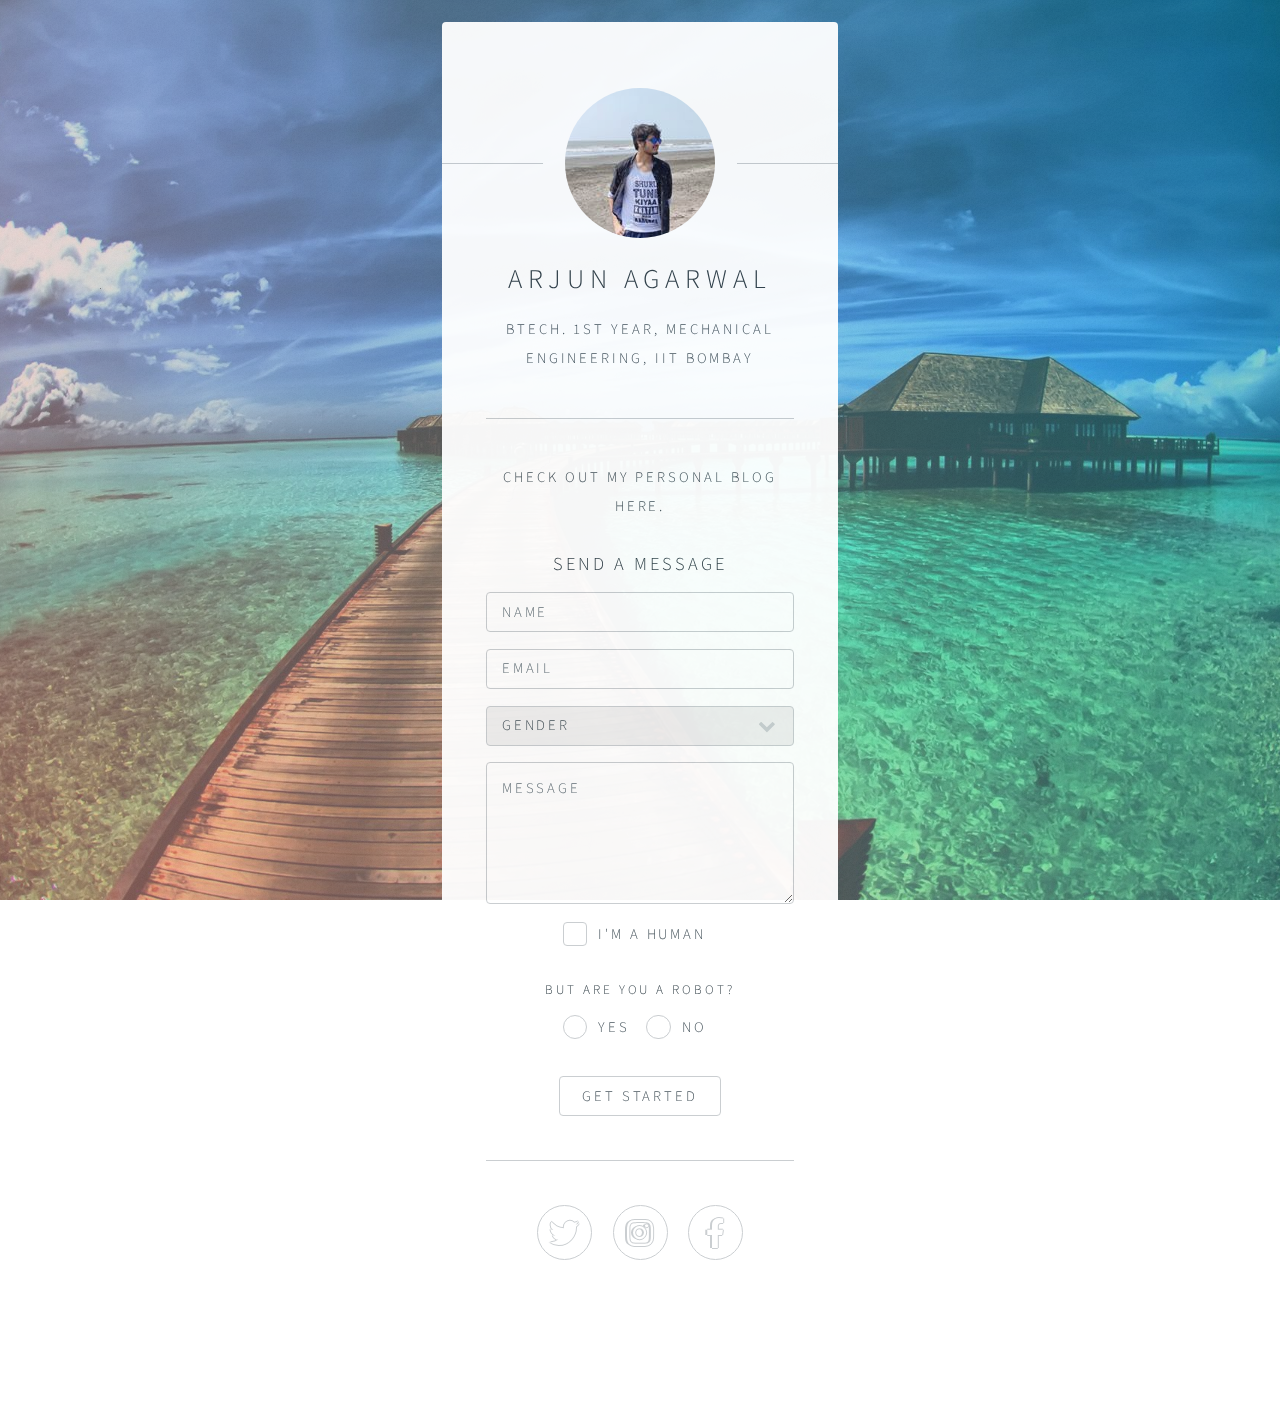
==== index.html @ ee479dd9 "first commit" ====
<!DOCTYPE HTML>
<!--
	Identity by HTML5 UP
	html5up.net | @ajlkn
	Free for personal and commercial use under the CCA 3.0 license (html5up.net/license)
-->
<html>
	<head>
		<title>Arjun's Landing Page</title>
		<meta charset="utf-8" />
		<meta name="viewport" content="width=device-width, initial-scale=1, user-scalable=no" />
		<link rel="stylesheet" href="assets/css/main.css" />
		<noscript><link rel="stylesheet" href="assets/css/noscript.css" /></noscript>
	</head>
	<body class="is-preload">
		

		<!-- Wrapper -->
			<div id="wrapper">

				<!-- Main -->
					<section id="main">
						<header>
							<span class="avatar"><img src="images/avatar.jpg" alt="" /></span>
							<h1>Arjun Agarwal</h1>
							<p>BTech. 1st Year, Mechanical Engineering, IIT Bombay</p>
						</header>
						
						<hr />
						<div> Check out my personal Blog <a href="blog/index.html">here.</a></div>
						 <br>
				
						<form method="post" action="#">
							<h2> Send a Message</h2>
							<div class="fields">
								<div class="field">
									<input type="text" name="name" id="name" placeholder="Name" />
								</div>
								<div class="field">
									<input type="email" name="email" id="email" placeholder="Email" />
								</div>
								<div class="field">
									<select name="department" id="department">
										<option value="">Gender</option>
										<option value="sales">Male</option>
										<option value="tech">Female</option>
										<option value="null">Others</option>
									</select>
								</div>
								<div class="field">
									<textarea name="message" id="message" placeholder="Message" rows="4"></textarea>
								</div>
								<div class="field">
									<input type="checkbox" id="human" name="human" /><label for="human">I'm a human</label>
								</div>
								<div class="field">
									<label>But are you a robot?</label>
									<input type="radio" id="robot_yes" name="robot" /><label for="robot_yes">Yes</label>
									<input type="radio" id="robot_no" name="robot" /><label for="robot_no">No</label>
								</div>
							</div>
							<ul class="actions special">
								<li><a href="#" class="button">Get Started</a></li>
							</ul>
						</form>
						<hr />
					
						<footer>
							<ul class="icons">
								<li><a href="https://twitter.com/aaarjunagarwal4" class="icon brands fa-twitter">Twitter</a></li>
								<li><a href="https://www.instagram.com/the_clairvoyant__/" class="icon brands fa-instagram">Instagram</a></li>
								<li><a href="https://www.facebook.com/Devils.fav.demon1" class="icon brands fa-facebook-f">Facebook</a></li>
							</ul>
						</footer>
					</section>

				<!-- Footer -->
					<footer id="footer">
						<ul class="copyright">
							<li>&copy; Arjun Agarwal</li><li>Design: <a href="http://html5up.net">HTML5 UP</a></li>
						</ul>
					</footer>

			</div>

		<!-- Scripts -->
			<script>
				if ('addEventListener' in window) {
					window.addEventListener('load', function() { document.body.className = document.body.className.replace(/\bis-preload\b/, ''); });
					document.body.className += (navigator.userAgent.match(/(MSIE|rv:11\.0)/) ? ' is-ie' : '');
				}
			</script>

	</body>
</html>
---- assets/css/main.css ----
@import url(fontawesome-all.min.css);
@import url("https://fonts.googleapis.com/css?family=Source+Sans+Pro:300");

/*
	Identity by HTML5 UP
	html5up.net | @ajlkn
	Free for personal and commercial use under the CCA 3.0 license (html5up.net/license)
*/

/* Icon (alt) */

	html, body, div, span, applet, object,
	iframe, h1, h2, h3, h4, h5, h6, p, blockquote,
	pre, a, abbr, acronym, address, big, cite,
	code, del, dfn, em, img, ins, kbd, q, s, samp,
	small, strike, strong, sub, sup, tt, var, b,
	u, i, center, dl, dt, dd, ol, ul, li, fieldset,
	form, label, legend, table, caption, tbody,
	tfoot, thead, tr, th, td, article, aside,
	canvas, details, embed, figure, figcaption,
	footer, header, hgroup, menu, nav, output, ruby,
	section, summary, time, mark, audio, video {
		margin: 0;
		padding: 0;
		border: 0;
		font-size: 100%;
		font: inherit;
		vertical-align: baseline;
	}

	article, aside, details, figcaption, figure,
	footer, header, hgroup, menu, nav, section {
		display: block;
	}

	body {
		line-height: 1;
	}

	ol, ul {
		list-style: none;
	}

	blockquote, q {
		quotes: none;
	}

		blockquote:before, blockquote:after, q:before, q:after {
			content: '';
			content: none;
		}

	table {
		border-collapse: collapse;
		border-spacing: 0;
	}

	body {
		-webkit-text-size-adjust: none;
	}

	mark {
		background-color: transparent;
		color: inherit;
	}

	input::-moz-focus-inner {
		border: 0;
		padding: 0;
	}

	input, select, textarea {
		-moz-appearance: none;
		-webkit-appearance: none;
		-ms-appearance: none;
		appearance: none;
	}

/* Basic */

	@media screen and (max-width: 480px) {

		html, body {
			min-width: 320px;
		}

	}

	html {
		box-sizing: border-box;
	}

	*, *:before, *:after {
		box-sizing: inherit;
	}

	body.is-preload *, body.is-preload *:before, body.is-preload *:after {
		-moz-animation: none !important;
		-webkit-animation: none !important;
		-ms-animation: none !important;
		animation: none !important;
		-moz-transition: none !important;
		-webkit-transition: none !important;
		-ms-transition: none !important;
		transition: none !important;
	}

	html {
		height: 100%;
	}

	body {
		height: 100%;
		background-color: #ffffff;
		background-image: url("images/overlay.png"), -moz-linear-gradient(60deg, rgba(255, 165, 150, 0.5) 5%, rgba(0, 228, 255, 0.35)), url("../../images/bg.jpg");
		background-image: url("images/overlay.png"), -webkit-linear-gradient(60deg, rgba(255, 165, 150, 0.5) 5%, rgba(0, 228, 255, 0.35)), url("../../images/bg.jpg");
		background-image: url("images/overlay.png"), -ms-linear-gradient(60deg, rgba(255, 165, 150, 0.5) 5%, rgba(0, 228, 255, 0.35)), url("../../images/bg.jpg");
		background-image: url("images/overlay.png"), linear-gradient(60deg, rgba(255, 165, 150, 0.5) 5%, rgba(0, 228, 255, 0.35)), url("../../images/bg.jpg");
		background-repeat: repeat,			no-repeat,			no-repeat;
		background-size: 100px 100px, cover,				cover;
		background-position: top left,		center center,		bottom center;
		background-attachment: fixed,			fixed,				fixed;
	}

		body:after {
			content: '';
			display: block;
			position: fixed;
			top: 0;
			left: 0;
			width: 100%;
			height: inherit;
			opacity: 0;
			z-index: 1;
			background-color: #ffffff;
			background-image: url("images/overlay.png"), -moz-linear-gradient(60deg, rgba(255, 165, 150, 0.5) 5%, rgba(0, 228, 255, 0.35));
			background-image: url("images/overlay.png"), -webkit-linear-gradient(60deg, rgba(255, 165, 150, 0.5) 5%, rgba(0, 228, 255, 0.35));
			background-image: url("images/overlay.png"), -ms-linear-gradient(60deg, rgba(255, 165, 150, 0.5) 5%, rgba(0, 228, 255, 0.35));
			background-image: url("images/overlay.png"), linear-gradient(60deg, rgba(255, 165, 150, 0.5) 5%, rgba(0, 228, 255, 0.35));
			background-repeat: repeat,			no-repeat;
			background-size: 100px 100px, cover;
			background-position: top left,		center center;
			-moz-transition: opacity 1.75s ease-out;
			-webkit-transition: opacity 1.75s ease-out;
			-ms-transition: opacity 1.75s ease-out;
			transition: opacity 1.75s ease-out;
		}

		body.is-preload:after {
			opacity: 1;
		}

/* Type */

	body, input, select, textarea {
		color: #414f57;
		font-family: "Source Sans Pro", Helvetica, sans-serif;
		font-size: 14pt;
		font-weight: 300;
		line-height: 2;
		letter-spacing: 0.2em;
		text-transform: uppercase;
	}

		@media screen and (max-width: 1680px) {

			body, input, select, textarea {
				font-size: 11pt;
			}

		}

		@media screen and (max-width: 480px) {

			body, input, select, textarea {
				font-size: 10pt;
				line-height: 1.75;
			}

		}

	a {
		-moz-transition: color 0.2s ease, border-color 0.2s ease;
		-webkit-transition: color 0.2s ease, border-color 0.2s ease;
		-ms-transition: color 0.2s ease, border-color 0.2s ease;
		transition: color 0.2s ease, border-color 0.2s ease;
		color: inherit;
		text-decoration: none;
	}

		a:before {
			-moz-transition: color 0.2s ease, text-shadow 0.2s ease;
			-webkit-transition: color 0.2s ease, text-shadow 0.2s ease;
			-ms-transition: color 0.2s ease, text-shadow 0.2s ease;
			transition: color 0.2s ease, text-shadow 0.2s ease;
		}

		a:hover {
			color: #ff7496;
		}

	strong, b {
		color: #313f47;
	}

	em, i {
		font-style: italic;
	}

	p {
		margin: 0 0 1.5em 0;
	}

	h1, h2, h3, h4, h5, h6 {
		color: #313f47;
		line-height: 1.5;
		margin: 0 0 0.75em 0;
	}

		h1 a, h2 a, h3 a, h4 a, h5 a, h6 a {
			color: inherit;
			text-decoration: none;
		}

	h1 {
		font-size: 1.85em;
		letter-spacing: 0.22em;
		margin: 0 0 0.525em 0;
	}

	h2 {
		font-size: 1.25em;
	}

	h3 {
		font-size: 1em;
	}

	h4 {
		font-size: 1em;
	}

	h5 {
		font-size: 1em;
	}

	h6 {
		font-size: 1em;
	}

	@media screen and (max-width: 480px) {

		h1 {
			font-size: 1.65em;
		}

	}

	sub {
		font-size: 0.8em;
		position: relative;
		top: 0.5em;
	}

	sup {
		font-size: 0.8em;
		position: relative;
		top: -0.5em;
	}

	hr {
		border: 0;
		border-bottom: solid 1px #c8cccf;
		margin: 3em 0;
	}

/* Form */

	form {
		margin: 0 0 1.5em 0;
	}

		form > :last-child {
			margin-bottom: 0;
		}

		form > .fields {
			display: -moz-flex;
			display: -webkit-flex;
			display: -ms-flex;
			display: flex;
			-moz-flex-wrap: wrap;
			-webkit-flex-wrap: wrap;
			-ms-flex-wrap: wrap;
			flex-wrap: wrap;
			width: calc(100% + 2.25em);
			margin: -1.125em 0 1.5em -1.125em;
		}

			form > .fields > .field {
				-moz-flex-grow: 0;
				-webkit-flex-grow: 0;
				-ms-flex-grow: 0;
				flex-grow: 0;
				-moz-flex-shrink: 0;
				-webkit-flex-shrink: 0;
				-ms-flex-shrink: 0;
				flex-shrink: 0;
				padding: 1.125em 0 0 1.125em;
				width: calc(100% - 1.125em);
			}

				form > .fields > .field.half {
					width: calc(50% - 0.5625em);
				}

				form > .fields > .field.third {
					width: calc(100%/3 - 0.375em);
				}

				form > .fields > .field.quarter {
					width: calc(25% - 0.28125em);
				}

		@media screen and (max-width: 480px) {

			form > .fields {
				width: calc(100% + 2.25em);
				margin: -1.125em 0 1.5em -1.125em;
			}

				form > .fields > .field {
					padding: 1.125em 0 0 1.125em;
					width: calc(100% - 1.125em);
				}

					form > .fields > .field.half {
						width: calc(100% - 1.125em);
					}

					form > .fields > .field.third {
						width: calc(100% - 1.125em);
					}

					form > .fields > .field.quarter {
						width: calc(100% - 1.125em);
					}

		}

	label {
		color: #313f47;
		display: block;
		font-size: 0.9em;
		margin: 0 0 0.75em 0;
	}

	input[type="text"],
	input[type="password"],
	input[type="email"],
	input[type="tel"],
	select,
	textarea {
		-moz-appearance: none;
		-webkit-appearance: none;
		-ms-appearance: none;
		appearance: none;
		border-radius: 4px;
		border: solid 1px #c8cccf;
		color: inherit;
		display: block;
		outline: 0;
		padding: 0 1em;
		text-decoration: none;
		width: 100%;
	}

		input[type="text"]:invalid,
		input[type="password"]:invalid,
		input[type="email"]:invalid,
		input[type="tel"]:invalid,
		select:invalid,
		textarea:invalid {
			box-shadow: none;
		}

		input[type="text"]:focus,
		input[type="password"]:focus,
		input[type="email"]:focus,
		input[type="tel"]:focus,
		select:focus,
		textarea:focus {
			border-color: #ff7496;
		}

	select {
		background-image: url("data:image/svg+xml;charset=utf8,%3Csvg xmlns='http://www.w3.org/2000/svg' width='40' height='40' preserveAspectRatio='none' viewBox='0 0 40 40'%3E%3Cpath d='M9.4,12.3l10.4,10.4l10.4-10.4c0.2-0.2,0.5-0.4,0.9-0.4c0.3,0,0.6,0.1,0.9,0.4l3.3,3.3c0.2,0.2,0.4,0.5,0.4,0.9 c0,0.4-0.1,0.6-0.4,0.9L20.7,31.9c-0.2,0.2-0.5,0.4-0.9,0.4c-0.3,0-0.6-0.1-0.9-0.4L4.3,17.3c-0.2-0.2-0.4-0.5-0.4-0.9 c0-0.4,0.1-0.6,0.4-0.9l3.3-3.3c0.2-0.2,0.5-0.4,0.9-0.4S9.1,12.1,9.4,12.3z' fill='%23c8cccf' /%3E%3C/svg%3E");
		background-size: 1.25rem;
		background-repeat: no-repeat;
		background-position: calc(100% - 1rem) center;
		height: 2.75em;
		padding-right: 2.75em;
		text-overflow: ellipsis;
	}

		select option {
			color: #313f47;
			background: #ffffff;
		}

		select:focus::-ms-value {
			background-color: transparent;
		}

		select::-ms-expand {
			display: none;
		}

	input[type="text"],
	input[type="password"],
	input[type="email"],
	select {
		height: 2.75em;
	}

	textarea {
		padding: 0.75em 1em;
	}

	input[type="checkbox"],
	input[type="radio"] {
		-moz-appearance: none;
		-webkit-appearance: none;
		-ms-appearance: none;
		appearance: none;
		display: block;
		float: left;
		margin-right: -2em;
		opacity: 0;
		width: 1em;
		z-index: -1;
	}

		input[type="checkbox"] + label,
		input[type="radio"] + label {
			text-decoration: none;
			color: #414f57;
			cursor: pointer;
			display: inline-block;
			font-size: 1em;
			font-weight: 300;
			padding-left: 2.4em;
			padding-right: 0.75em;
			position: relative;
		}

			input[type="checkbox"] + label:before,
			input[type="radio"] + label:before {
				-moz-osx-font-smoothing: grayscale;
				-webkit-font-smoothing: antialiased;
				display: inline-block;
				font-style: normal;
				font-variant: normal;
				text-rendering: auto;
				line-height: 1;
				text-transform: none !important;
				font-family: 'Font Awesome 5 Free';
				font-weight: 900;
			}

			input[type="checkbox"] + label:before,
			input[type="radio"] + label:before {
				border-radius: 4px;
				border: solid 1px #c8cccf;
				content: '';
				display: inline-block;
				font-size: 0.8em;
				height: 2.0625em;
				left: 0;
				line-height: 2.0625em;
				position: absolute;
				text-align: center;
				top: 0.15em;
				width: 2.0625em;
			}

		input[type="checkbox"]:checked + label:before,
		input[type="radio"]:checked + label:before {
			color: #ff7496;
			content: '\f00c';
		}

		input[type="checkbox"]:focus + label:before,
		input[type="radio"]:focus + label:before {
			border-color: #ff7496;
		}

	input[type="checkbox"] + label:before {
		border-radius: 4px;
	}

	input[type="radio"] + label:before {
		border-radius: 100%;
	}

	::-webkit-input-placeholder {
		color: #616f77 !important;
		opacity: 1.0;
	}

	:-moz-placeholder {
		color: #616f77 !important;
		opacity: 1.0;
	}

	::-moz-placeholder {
		color: #616f77 !important;
		opacity: 1.0;
	}

	:-ms-input-placeholder {
		color: #616f77 !important;
		opacity: 1.0;
	}

/* Icon */

	.icon {
		text-decoration: none;
		position: relative;
		border-bottom: none;
	}

		.icon:before {
			-moz-osx-font-smoothing: grayscale;
			-webkit-font-smoothing: antialiased;
			display: inline-block;
			font-style: normal;
			font-variant: normal;
			text-rendering: auto;
			line-height: 1;
			text-transform: none !important;
			font-family: 'Font Awesome 5 Free';
			font-weight: 400;
		}

		.icon > .label {
			display: none;
		}

		.icon:before {
			line-height: inherit;
		}

		.icon.solid:before {
			font-weight: 900;
		}

		.icon.brands:before {
			font-family: 'Font Awesome 5 Brands';
		}

/* List */

	ol {
		list-style: decimal;
		margin: 0 0 1.5em 0;
		padding-left: 1.25em;
	}

		ol li {
			padding-left: 0.25em;
		}

	ul {
		list-style: disc;
		margin: 0 0 1.5em 0;
		padding-left: 1em;
	}

		ul li {
			padding-left: 0.5em;
		}

		ul.alt {
			list-style: none;
			padding-left: 0;
		}

			ul.alt li {
				border-top: solid 1px #c8cccf;
				padding: 0.5em 0;
			}

				ul.alt li:first-child {
					border-top: 0;
					padding-top: 0;
				}

	dl {
		margin: 0 0 1.5em 0;
	}

		dl dt {
			display: block;
			margin: 0 0 0.75em 0;
		}

		dl dd {
			margin-left: 1.5em;
		}

/* Actions */

	ul.actions {
		display: -moz-flex;
		display: -webkit-flex;
		display: -ms-flex;
		display: flex;
		cursor: default;
		list-style: none;
		margin-left: -0.75em;
		padding-left: 0;
	}

		ul.actions li {
			padding: 0 0 0 0.75em;
			vertical-align: middle;
		}

		ul.actions.special {
			-moz-justify-content: center;
			-webkit-justify-content: center;
			-ms-justify-content: center;
			justify-content: center;
			width: 100%;
			margin-left: 0;
		}

			ul.actions.special li:first-child {
				padding-left: 0;
			}

		ul.actions.stacked {
			-moz-flex-direction: column;
			-webkit-flex-direction: column;
			-ms-flex-direction: column;
			flex-direction: column;
			margin-left: 0;
		}

			ul.actions.stacked li {
				padding: 0.975em 0 0 0;
			}

				ul.actions.stacked li:first-child {
					padding-top: 0;
				}

		ul.actions.fit {
			width: calc(100% + 0.75em);
		}

			ul.actions.fit li {
				-moz-flex-grow: 1;
				-webkit-flex-grow: 1;
				-ms-flex-grow: 1;
				flex-grow: 1;
				-moz-flex-shrink: 1;
				-webkit-flex-shrink: 1;
				-ms-flex-shrink: 1;
				flex-shrink: 1;
				width: 100%;
			}

				ul.actions.fit li > * {
					width: 100%;
				}

			ul.actions.fit.stacked {
				width: 100%;
			}

		@media screen and (max-width: 480px) {

			ul.actions:not(.fixed) {
				-moz-flex-direction: column;
				-webkit-flex-direction: column;
				-ms-flex-direction: column;
				flex-direction: column;
				margin-left: 0;
				width: 100% !important;
			}

				ul.actions:not(.fixed) li {
					-moz-flex-grow: 1;
					-webkit-flex-grow: 1;
					-ms-flex-grow: 1;
					flex-grow: 1;
					-moz-flex-shrink: 1;
					-webkit-flex-shrink: 1;
					-ms-flex-shrink: 1;
					flex-shrink: 1;
					padding: 0.75em 0 0 0;
					text-align: center;
					width: 100%;
				}

					ul.actions:not(.fixed) li > * {
						width: 100%;
					}

					ul.actions:not(.fixed) li:first-child {
						padding-top: 0;
					}

					ul.actions:not(.fixed) li input[type="submit"],
					ul.actions:not(.fixed) li input[type="reset"],
					ul.actions:not(.fixed) li input[type="button"],
					ul.actions:not(.fixed) li button,
					ul.actions:not(.fixed) li .button {
						width: 100%;
					}

						ul.actions:not(.fixed) li input[type="submit"].icon:before,
						ul.actions:not(.fixed) li input[type="reset"].icon:before,
						ul.actions:not(.fixed) li input[type="button"].icon:before,
						ul.actions:not(.fixed) li button.icon:before,
						ul.actions:not(.fixed) li .button.icon:before {
							margin-left: -0.5rem;
						}

		}

/* Icons */

	ul.icons {
		cursor: default;
		list-style: none;
		padding-left: 0;
		margin-top: -0.675em;
	}

		ul.icons li {
			display: inline-block;
			padding: 0.675em 0.5em;
		}

			ul.icons li a {
				text-decoration: none;
				position: relative;
				display: block;
				width: 3.75em;
				height: 3.75em;
				border-radius: 100%;
				border: solid 1px #c8cccf;
				line-height: 3.75em;
				overflow: hidden;
				text-align: center;
				text-indent: 3.75em;
				white-space: nowrap;
			}

				ul.icons li a:before {
					-moz-osx-font-smoothing: grayscale;
					-webkit-font-smoothing: antialiased;
					display: inline-block;
					font-style: normal;
					font-variant: normal;
					text-rendering: auto;
					line-height: 1;
					text-transform: none !important;
					font-family: 'Font Awesome 5 Free';
					font-weight: 400;
				}

				ul.icons li a:before {
					color: #ffffff;
					text-shadow: 1.25px 0px 0px #c8cccf, -1.25px 0px 0px #c8cccf, 0px 1.25px 0px #c8cccf, 0px -1.25px 0px #c8cccf;
				}

				ul.icons li a:hover:before {
					text-shadow: 1.25px 0px 0px #ff7496, -1.25px 0px 0px #ff7496, 0px 1.25px 0px #ff7496, 0px -1.25px 0px #ff7496;
				}

				ul.icons li a:before {
					position: absolute;
					top: 0;
					left: 0;
					width: inherit;
					height: inherit;
					font-size: 1.85rem;
					line-height: inherit;
					text-align: center;
					text-indent: 0;
				}

				ul.icons li a:hover {
					border-color: #ff7496;
				}

		@media screen and (max-width: 480px) {

			ul.icons li a:before {
				font-size: 1.5rem;
			}

		}

/* Button */

	input[type="submit"],
	input[type="reset"],
	input[type="button"],
	button,
	.button {
		-moz-appearance: none;
		-webkit-appearance: none;
		-ms-appearance: none;
		appearance: none;
		-moz-transition: background-color 0.2s ease-in-out, border-color 0.2s ease-in-out, color 0.2s ease-in-out;
		-webkit-transition: background-color 0.2s ease-in-out, border-color 0.2s ease-in-out, color 0.2s ease-in-out;
		-ms-transition: background-color 0.2s ease-in-out, border-color 0.2s ease-in-out, color 0.2s ease-in-out;
		transition: background-color 0.2s ease-in-out, border-color 0.2s ease-in-out, color 0.2s ease-in-out;
		display: inline-block;
		height: 2.75em;
		line-height: 2.75em;
		padding: 0 1.5em;
		background-color: transparent;
		border-radius: 4px;
		border: solid 1px #c8cccf;
		color: #414f57 !important;
		cursor: pointer;
		text-align: center;
		text-decoration: none;
		white-space: nowrap;
	}

		input[type="submit"]:hover,
		input[type="reset"]:hover,
		input[type="button"]:hover,
		button:hover,
		.button:hover {
			border-color: #ff7496;
			color: #ff7496 !important;
		}

		input[type="submit"].icon,
		input[type="reset"].icon,
		input[type="button"].icon,
		button.icon,
		.button.icon {
			padding-left: 1.35em;
		}

			input[type="submit"].icon:before,
			input[type="reset"].icon:before,
			input[type="button"].icon:before,
			button.icon:before,
			.button.icon:before {
				margin-right: 0.5em;
			}

		input[type="submit"].fit,
		input[type="reset"].fit,
		input[type="button"].fit,
		button.fit,
		.button.fit {
			width: 100%;
		}

		input[type="submit"].small,
		input[type="reset"].small,
		input[type="button"].small,
		button.small,
		.button.small {
			font-size: 0.8em;
		}

		input[type="submit"].large,
		input[type="reset"].large,
		input[type="button"].large,
		button.large,
		.button.large {
			font-size: 1.35em;
		}

		input[type="submit"].disabled, input[type="submit"]:disabled,
		input[type="reset"].disabled,
		input[type="reset"]:disabled,
		input[type="button"].disabled,
		input[type="button"]:disabled,
		button.disabled,
		button:disabled,
		.button.disabled,
		.button:disabled {
			pointer-events: none;
			opacity: 0.5;
		}

/* Main */

	#main {
		-moz-transform-origin: 50% 50%;
		-webkit-transform-origin: 50% 50%;
		-ms-transform-origin: 50% 50%;
		transform-origin: 50% 50%;
		-moz-transform: rotateX(0deg);
		-webkit-transform: rotateX(0deg);
		-ms-transform: rotateX(0deg);
		transform: rotateX(0deg);
		-moz-transition: opacity 1s ease, -moz-transform 1s ease;
		-webkit-transition: opacity 1s ease, -webkit-transform 1s ease;
		-ms-transition: opacity 1s ease, -ms-transform 1s ease;
		transition: opacity 1s ease, transform 1s ease;
		padding: 4.5em 3em 3em 3em ;
		background: #ffffff;
		border-radius: 4px;
		cursor: default;
		max-width: 100%;
		opacity: 0.95;
		position: relative;
		text-align: center;
		width: 27em;
	}

		#main .avatar {
			position: relative;
			display: block;
			margin-bottom: 1.5em;
		}

			#main .avatar img {
				display: block;
				margin: 0 auto;
				border-radius: 100%;
				box-shadow: 0 0 0 1.5em #ffffff;
			}

			#main .avatar:before {
				content: '';
				display: block;
				position: absolute;
				top: 50%;
				left: -3em;
				width: calc(100% + 6em);
				height: 1px;
				z-index: -1;
				background: #c8cccf;
			}

		@media screen and (max-width: 480px) {

			#main {
				padding: 4em 2em 2.5em 2em ;
				width: 100%;
			}

				#main .avatar:before {
					left: -2em;
					width: calc(100% + 4em);
				}

		}

		body.is-preload #main {
			-moz-transform: rotateX(15deg);
			-webkit-transform: rotateX(15deg);
			-ms-transform: rotateX(15deg);
			transform: rotateX(15deg);
			opacity: 0;
		}

/* Footer */

	#footer {
		-moz-align-self: -moz-flex-end;
		-webkit-align-self: -webkit-flex-end;
		-ms-align-self: -ms-flex-end;
		align-self: flex-end;
		width: 100%;
		padding: 1.5em 0 0 0;
		color: rgba(255, 255, 255, 0.75);
		cursor: default;
		text-align: center;
	}

		#footer .copyright {
			margin: 0;
			padding: 0;
			font-size: 0.9em;
			list-style: none;
		}

			#footer .copyright li {
				display: inline-block;
				margin: 0 0 0 0.45em;
				padding: 0 0 0 0.85em;
				border-left: solid 1px rgba(255, 255, 255, 0.5);
				line-height: 1;
			}

				#footer .copyright li:first-child {
					border-left: 0;
				}

/* Wrapper */

	#wrapper {
		display: -moz-flex;
		display: -webkit-flex;
		display: -ms-flex;
		display: flex;
		-moz-align-items: center;
		-webkit-align-items: center;
		-ms-align-items: center;
		align-items: center;
		-moz-justify-content: space-between;
		-webkit-justify-content: space-between;
		-ms-justify-content: space-between;
		justify-content: space-between;
		-moz-flex-direction: column;
		-webkit-flex-direction: column;
		-ms-flex-direction: column;
		flex-direction: column;
		-moz-perspective: 1000px;
		-webkit-perspective: 1000px;
		-ms-perspective: 1000px;
		perspective: 1000px;
		position: relative;
		min-height: 100%;
		padding: 1.5em;
		z-index: 2;
	}

		#wrapper > * {
			z-index: 1;
		}

		#wrapper:before {
			content: '';
			display: block;
		}

		@media screen and (max-width: 360px) {

			#wrapper {
				padding: 0.75em;
			}

		}

		body.is-ie #wrapper {
			height: 100%;
		}
---- assets/css/noscript.css ----
/*
	Identity by HTML5 UP
	html5up.net | @ajlkn
	Free for personal and commercial use under the CCA 3.0 license (html5up.net/license)
*/

/* Basic */

	body:after {
		display: none;
	}

/* Main */

	#main {
		-moz-transform: none !important;
		-webkit-transform: none !important;
		-ms-transform: none !important;
		transform: none !important;
		opacity: 1 !important;
	}
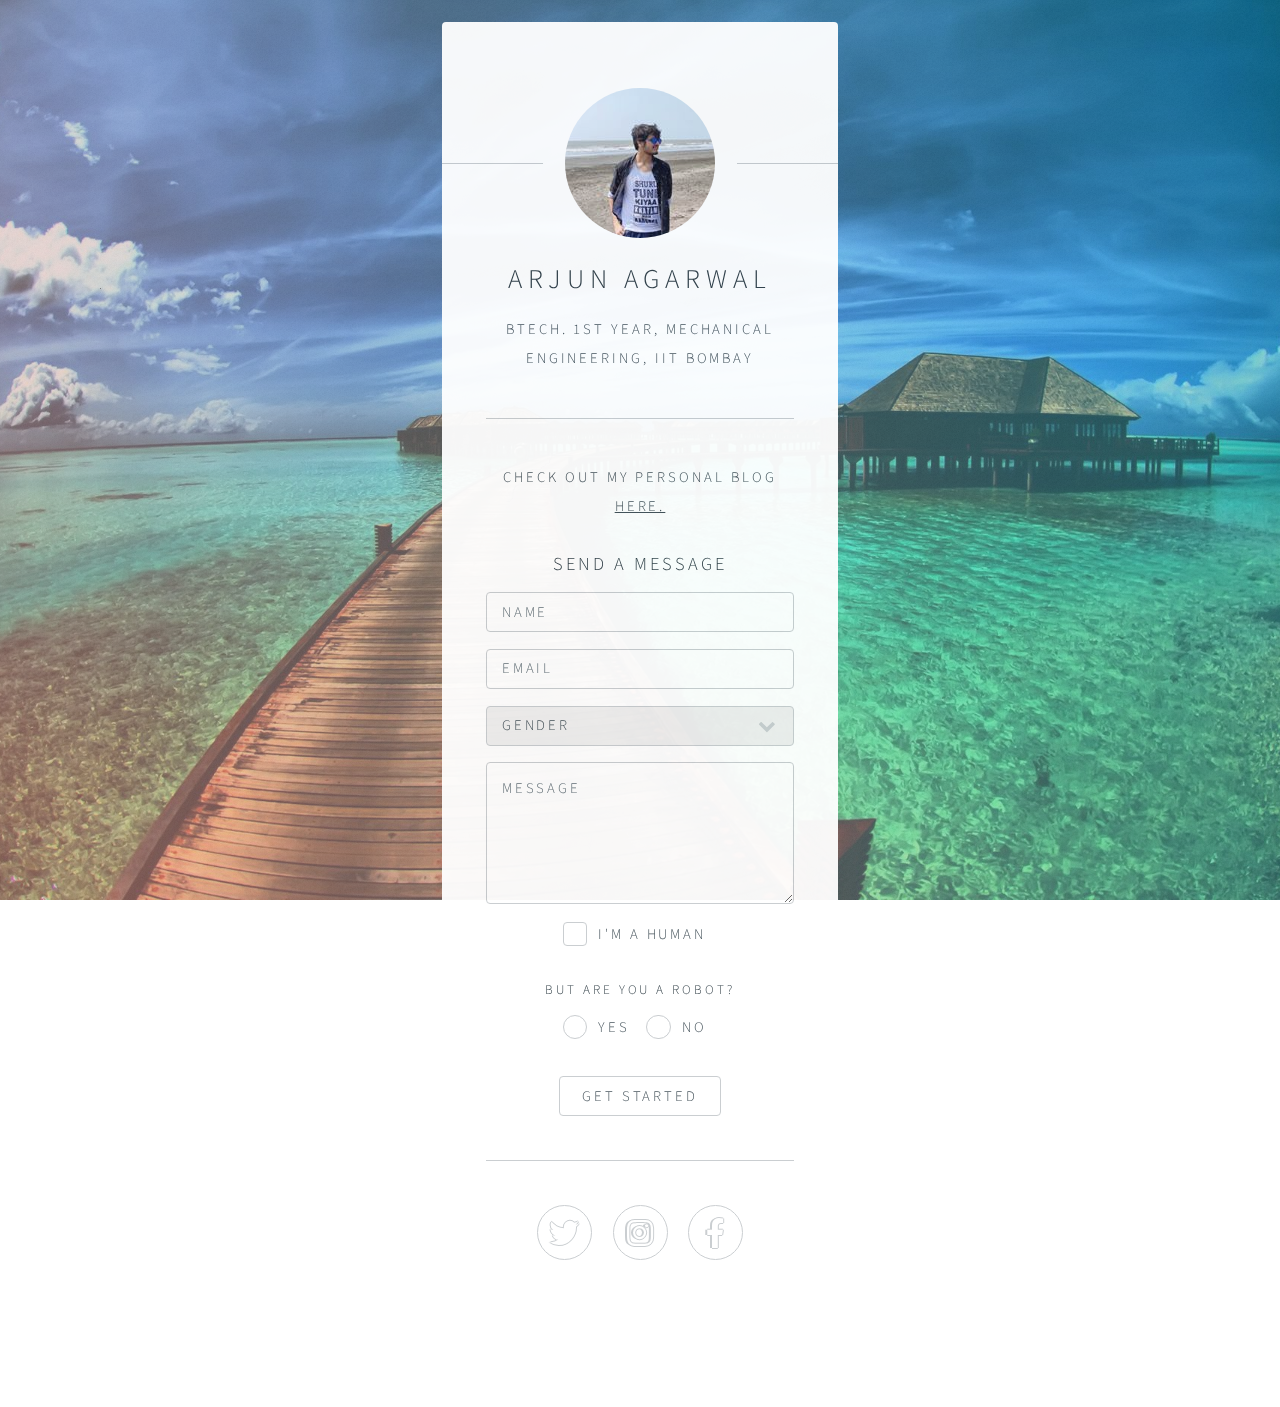
==== commit 5928448f: "Update index.html" ====
--- a/index.html
+++ b/index.html
@@ -27,7 +27,7 @@
 						</header>
 						
 						<hr />
-						<div> Check out my personal Blog <a href="blog/index.html">here.</a></div>
+						<div> Check out my personal Blog <u><a href="blog/index.html">here.</a></u></div>
 						 <br>
 				
 						<form method="post" action="#">
@@ -92,4 +92,4 @@
 			</script>
 
 	</body>
-</html>+</html>
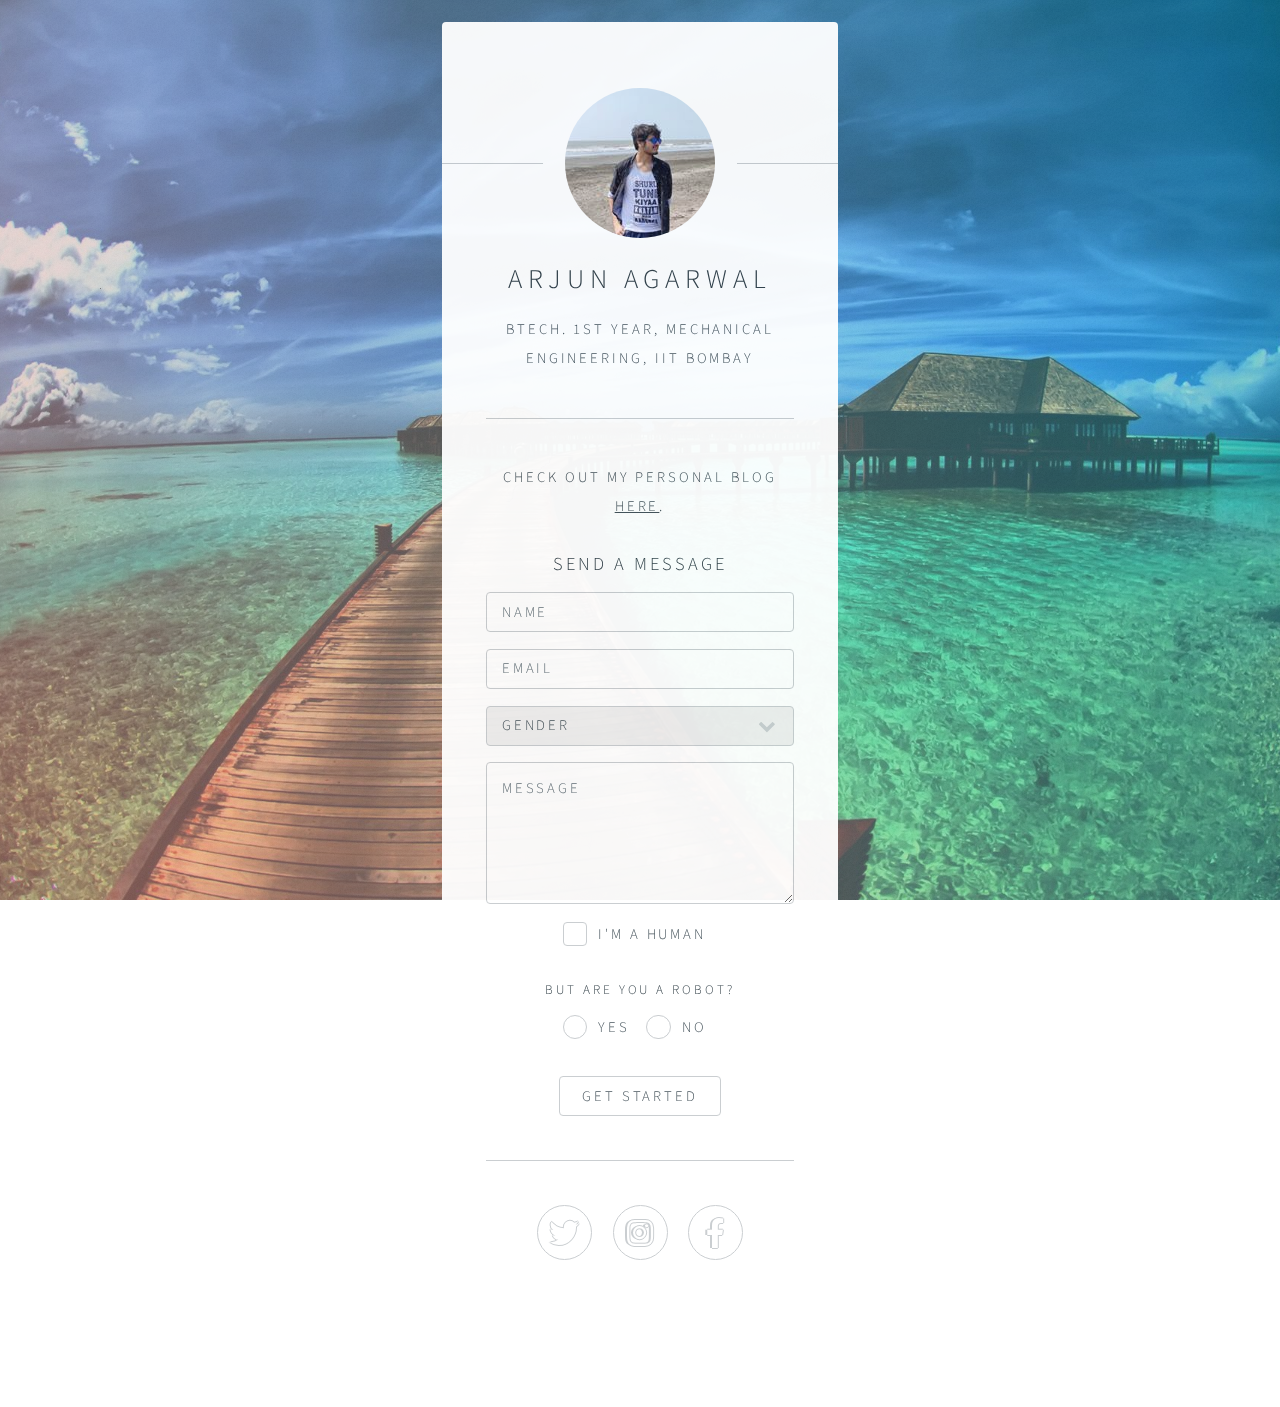
==== commit 6bc36332: "Update index.html" ====
--- a/index.html
+++ b/index.html
@@ -27,7 +27,7 @@
 						</header>
 						
 						<hr />
-						<div> Check out my personal Blog <u><a href="blog/index.html">here.</a></u></div>
+						<div> Check out my personal Blog <u><a href="blog/index.html">here</a></u>.</div>
 						 <br>
 				
 						<form method="post" action="#">
